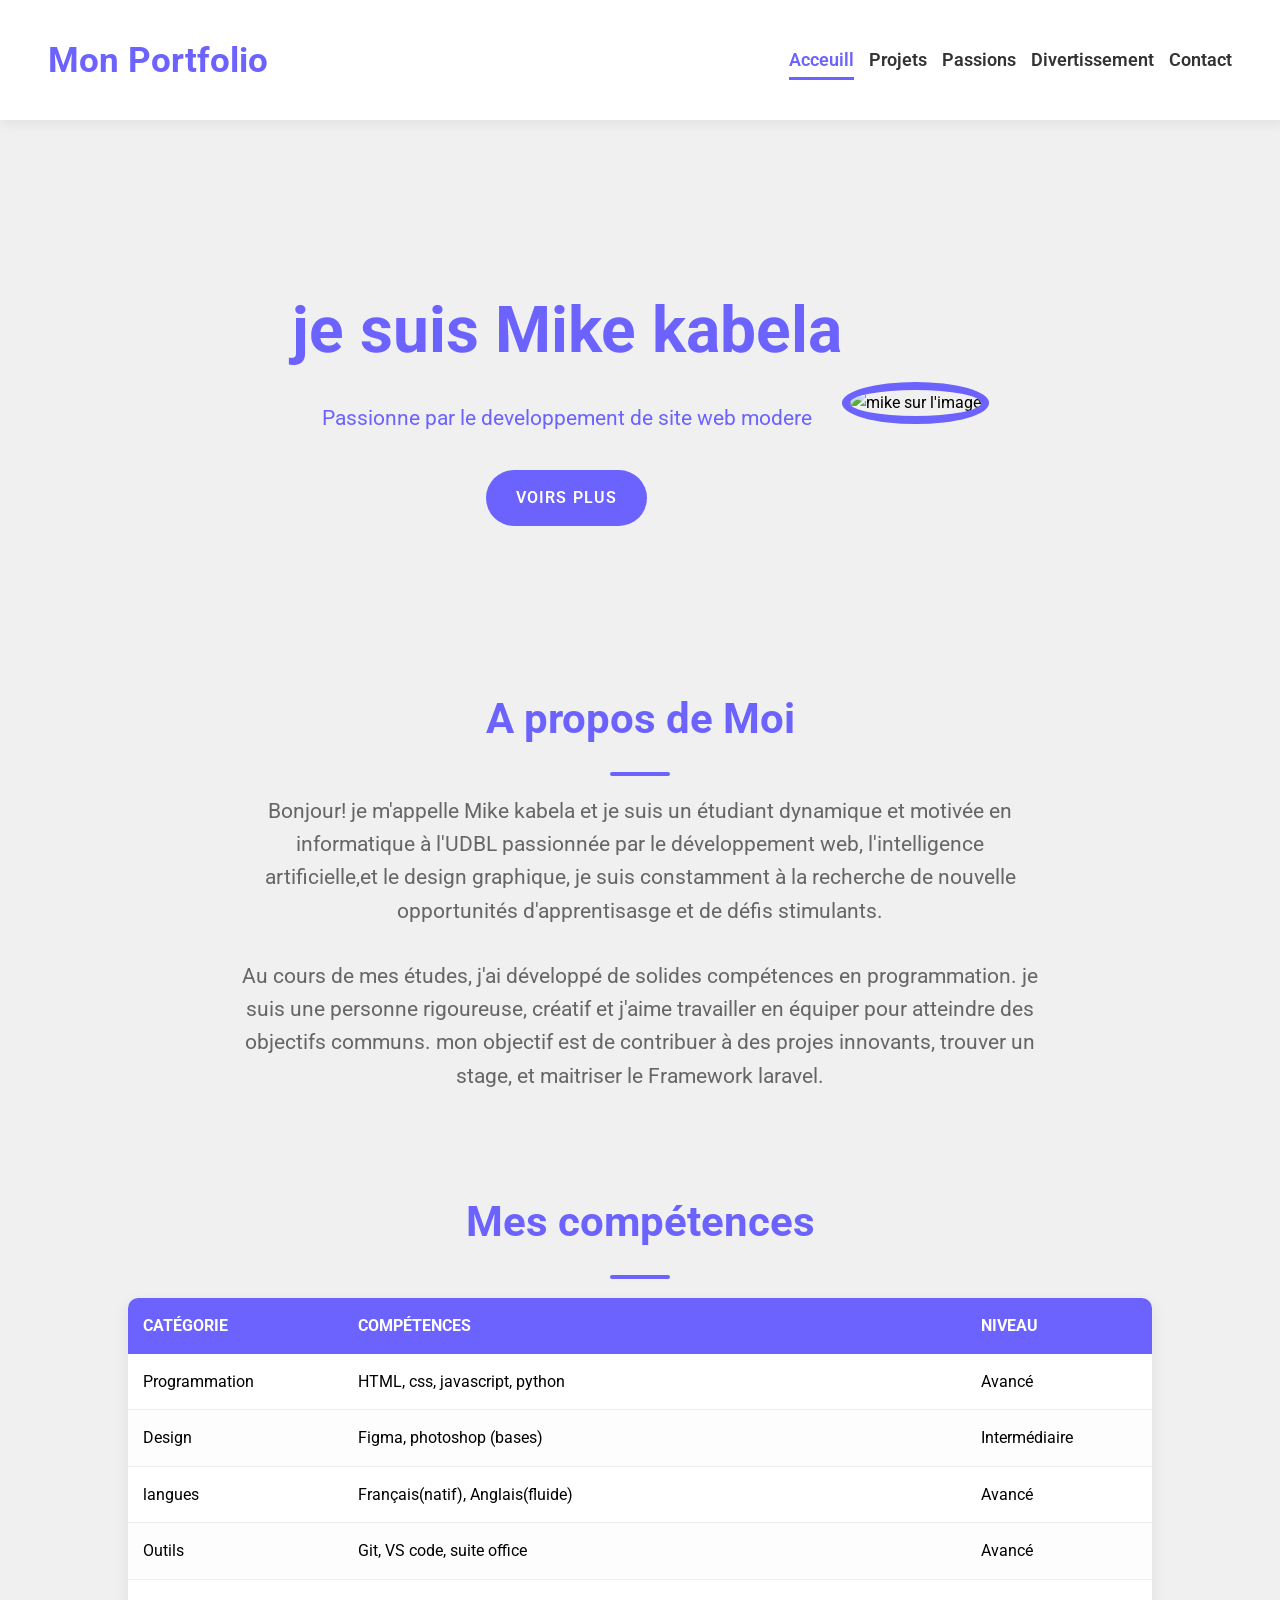
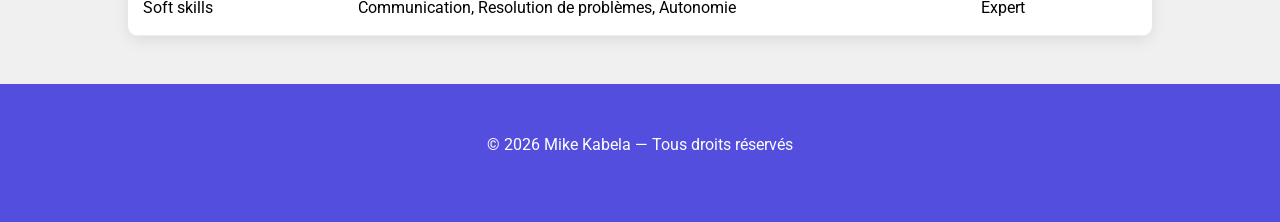
==== Index.html @ 8fb89ef6 "modification d'emplacement de fichiers et creation du dossier pages" ====
<!DOCTYPE html>
<html lang="en">
<head>
    <meta charset="UTF-8">
    <meta name="viewport" content="width=device-width, initial-scale=1.0">
    <link rel="preconnect" href="https://fonts.googleapis.com">
    <link rel="preconnect" href="https://fonts.gstatic.com" crossorigin>
    <link href="https://fonts.googleapis.com/css2?family=Roboto:ital,wght@0,100..900;1,100..900&display=swap" rel="stylesheet">
    <link rel="stylesheet" href="https://cdnjs.cloudflare.com/ajax/libs/font-awesome/7.0.1/css/all.min.css">
    <link rel="stylesheet" href="css/style.css">
    <title>Mon portefolio</title>
</head>
<body>
    <header>
        <div>
            <a href="#">Mon Portfolio</a>
        </div>
        <nav>
            <ul>
                <li><a href="Index.html" class="active">Acceuill</a></li>
                <li><a href="pages/projets.html">Projets</a></li>
                <li><a href="pages/passion.html">Passions</a></li>
                <li><a href="pages/divertissement.html">Divertissement</a></li>
                <li><a href="pages/contact.html">Contact</a></li>
            </ul>
        </nav>
    </header>
    
    <main>
        <section class="hero">
            <div>
                <h1>je suis Mike kabela</h1>
                <p>Passionne par le developpement de site web modere</p>
                <a href="pages/projets.html">Voirs plus</a>
            </div>
            <div>
                <img src="image/photo.JPEG" alt="mike sur l'image" width="300">
            </div>
        </section>

        <section class="apropo">
            <h2>A propos de Moi</h2> 
            <p>Bonjour! je m'appelle Mike kabela et je suis un 
                étudiant  dynamique et motivée en informatique à l'UDBL  passionnée par le 
                développement web, l'intelligence artificielle,et le design graphique, je suis 
                constamment à la recherche de nouvelle opportunités d'apprentisasge et de défis stimulants.   
            </p> 
            <p> Au cours de mes études, j'ai développé de solides compétences en programmation.
                je suis une personne rigoureuse, créatif et j'aime travailler en équiper pour 
                atteindre des objectifs communs. mon objectif est de contribuer à des projes innovants,
                trouver un stage, et maitriser le Framework laravel. 
            </p> 
        </section>

        <section class="competences">
            <h2>Mes compétences</h2> 
            <table>
                <thead> 
                    <tr> 
                        <th>Catégorie</th> 
                        <th>Compétences</th> 
                        <th>Niveau</th> 
                    </tr> 
                </thead> 
                <tbody>
                    <tr> 
                        <td>Programmation</td> 
                        <td>HTML, css, javascript, python</td> 
                        <td>Avancé</td> 
                    </tr> 
                    <tr> 
                        <td>Design</td> 
                        <td>Figma, photoshop (bases)</td> 
                        <td>Intermédiaire</td> 
                    </tr> 
                    <tr> 
                        <td>langues</td> 
                        <td>Français(natif), Anglais(fluide)</td> 
                        <td>Avancé</td> 
                    </tr> 
                    <tr> 
                        <td>Outils</td> 
                        <td>Git, VS code, suite office</td> 
                        <td>Avancé</td> 
                    </tr> 
                    <tr> 
                        <td>Soft skills</td> 
                        <td>Communication, Resolution de problèmes, Autonomie</td> 
                        <td>Expert</td> 
                    </tr> 
                </tbody> 
            </Table> 
        </section>
    </main>

    <footer>
        <p>© 2026 Mike Kabela — Tous droits réservés</p>
        <i class="fa-brands fa-github"></i>
        <i class="fa-brands fa-x-twitter"></i>
        <i class="fa-brands fa-google"></i>
    </footer>
</body>
</html>
---- css/style.css ----
:root{
    --violet-doux: #6c63ff;
    --violet-fonce: #534edd;
    --orange-vif: #ffa726;
    --gris-tres-fonce: #333;
    --gris-fonce: #666;
    --gris-tres-clair: #f0f0f0;
    --gris-clair: #eee;
}

*{
    margin: 0;
    padding: 0;
    box-sizing: border-box;
}

body{
    background-color: var(--gris-tres-clair);
    font-family: "Roboto", sans-serif;
    line-height: 1.6;
}

header{
    background-color: white;
    box-shadow: 2px 6px 10px rgba(0, 0, 0, 0.05);
    position: sticky;
    top: 0;
    z-index: 100;
    display: flex;
    justify-content: space-between;
    align-items: center;
    padding: 2rem 3rem;
}

header div a {
    text-decoration: none;
    font-size: 2.2rem;
    font-weight: bold;
    color: var(--violet-doux);
}
ul li{
    list-style: none;
    margin-left: 15px;
}
ul {
    display: flex;
}
ul li a {
    text-decoration: none;
    color: var(--gris-tres-fonce);
    font-weight: 600; 
    font-size: 1.1rem;
    position: relative;
    padding: 10px 0;
}

ul li a:hover {
    color: var(--violet-doux);
}

ul li a::after {
    content: "";
    position: absolute;
    left: 0;
    bottom: 0;
    height: 3px;
    background-color: var(--violet-doux);
    transition: width 0.3s ease;
 }
ul li a:hover::after {
    width: 100%;
}
a.active{
    color: var(--violet-doux);
}

a.active::after {
    width: 100%;
}

.hero {
    display: flex;
    justify-content: center;
    align-items: center;
    gap: srem;
    text-align: center;
    margin: 10rem 2rem;
}

.hero img{
    width: 300px;
    height: 300px;
    object-fit: cover;
    border-radius: 50%;
    border: 8px solid var(--violet-doux);
}

.hero h1{
    color: var(--violet-doux);
    font-size: 4rem;
    font-weight: 700;
    margin-bottom: 1.2rem;
}

.hero p{
    color: var(--violet-doux);
    font-size: 1.3rem;
    margin-bottom: 1.2rem;
}

.hero a {
    text-decoration: none;
    display: inline-block;
    background-color: var(--violet-doux);
    color: white;
    padding: 15px 30px;
    border-radius: 50px;
    text-transform: uppercase;
    letter-spacing: 1.1px;
    font-weight: 600;
    margin-top: 1rem;
    transition: background-color 0.3s ease, transform 0.2s ease;
}

.hero a:hover{
    background-color: var(--violet-fonce);
    transform: translateY(-3px);
}

.apropo {
    width: 800px;
    margin: 6rem auto;
    text-align: center;
}

section h2 {
    color: var(--violet-doux);
    font-size: 2.6rem;
    font-weight: 700;
    position: relative;
    text-align: center;
}

section h2::after {
    content: '';
    display: block;
    width: 60px;
    height: 4px;
    background-color: var(--violet-doux);
    margin: 1.2rem auto;
    border-radius: 2px;
}

.apropo p {
    margin-bottom: 2rem;
    color: var(--gris-fonce);
    font-size: 1.3rem;

}

.competences table {
    width: 80%;
    margin: 0 auto;
    background-color: #fff;
    box-shadow: 0 5px 15px rgba(0, 0, 0, 0.08);
    margin-bottom: 3rem;
    border-radius: 10px;
    border-collapse: collapse;
    overflow: hidden;
}

.competences table th, .competences table td {
    padding: 15px;
}

.competences table thead tr {
    background-color: var(--violet-doux);
    color: #FFF;
    text-transform: uppercase;
    text-align: left;

}

.competences table td {
    border-bottom: 1px solid var(--gris-clair);
}

.competences table tbody tr:nth-child(even) {
    background-color: #fdfdfd;
}

.competences tbody tr {
    transition: background-color 0.3s ease, transform 0.2s ease;
}

.competences tbody tr:hover {
    background-color: #f0f0f0;
    transform: translateY(-3px);
}
footer {
    background-color: var(--violet-fonce);
    color: #fff;
    margin-top: 3rem;
    padding: 3rem;
    text-align: center;
}
footer p {
    margin-bottom: 1rem;
}

footer a {
    font-size: 1.6em;
    color: #FFF;
    margin: 0 10px;
    transition: color 0.3s ease, transform 0.2s ease;
}

footer a:hover {
    color: var(--orange-vif);
    transform: translateY(-3px);
}

/* Sylisation du projets*/

.projets{
text-align:center;
padding:40px;
}

.cellule {
display:grid;
grid-template-columns:repeat(3,1fr);
gap:30px;
max-width:1100px;
margin:auto;
}

.carte {
    height: 360px;
    display: flex;
    flex-direction: column;
    background:white;
    border-radius:10px;
    overflow:hidden;
    box-shadow:0 5px 15px rgba(0,0,0,0.1);
    transition: 0.3s;
}

.carte:hover{
box-shadow:0 10px 25px rgba(0,0,0,0.15);
}

.carte img{
    height: 35%;
    width: 100%;
    object-fit: cover;
    border-bottom: 1px solid var(--violet-doux);
}

.carte:hover img{
width:100%;
height:180px;
object-fit:cover;
border-bottom:1px solid var(--violet-doux);
}

.carte h3{
    text-align: left;
    padding:15px;
    margin:0;
    color: var(--violet-doux);
}

.carte p{
    text-align: left;
    padding:0 15px;
    color:#555;
}



.tags{
padding:15px;
text-align: left;
color: var(--violet-doux);
}

.tags span{
background:#eee;
padding:5px 10px;
border-radius:20px;
font-size:12px;
margin-right:5px;
}

/* LINKS */

.icone {
display:flex;
justify-content:space-between;
padding:15px;
border-top:1px solid #eee;
margin-top:10px;
}

.icone a{
text-decoration:none;
color:#333;
font-size:14px;
}

.icone i{
margin-right:6px;
}
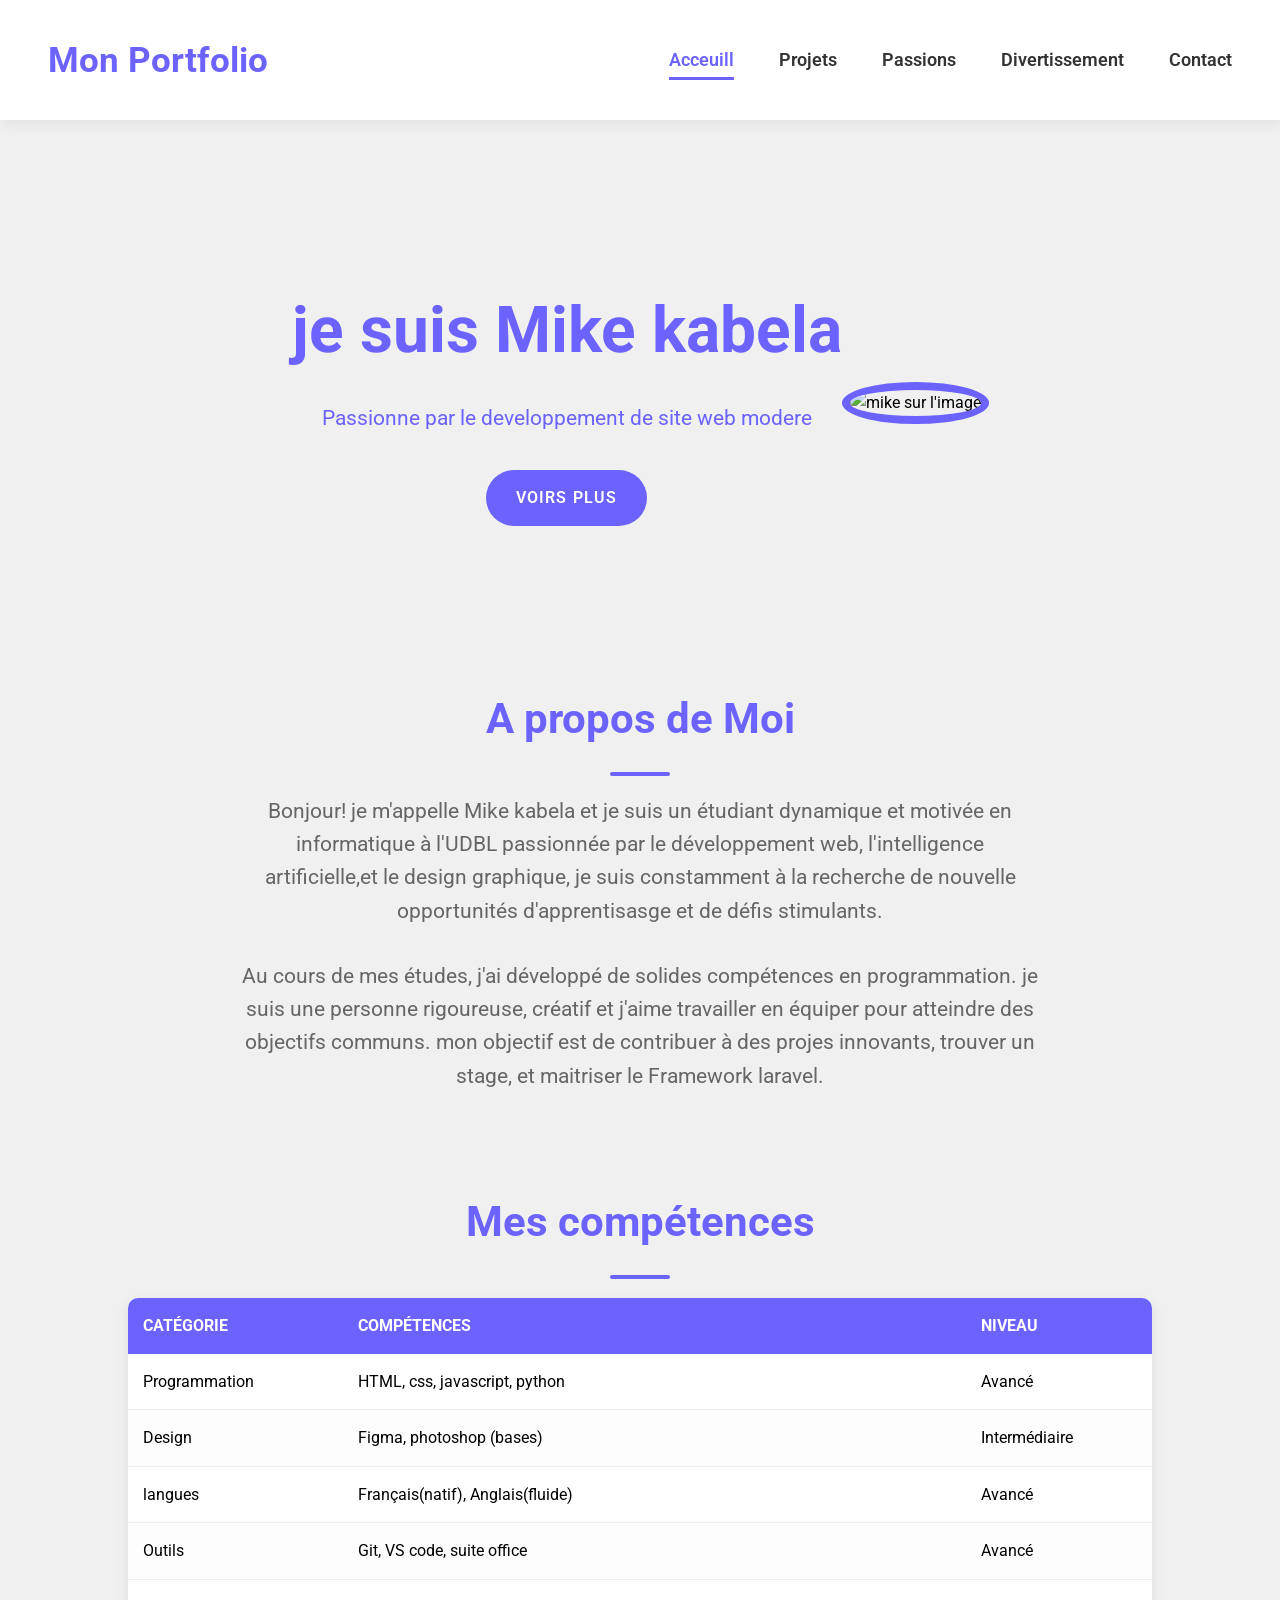
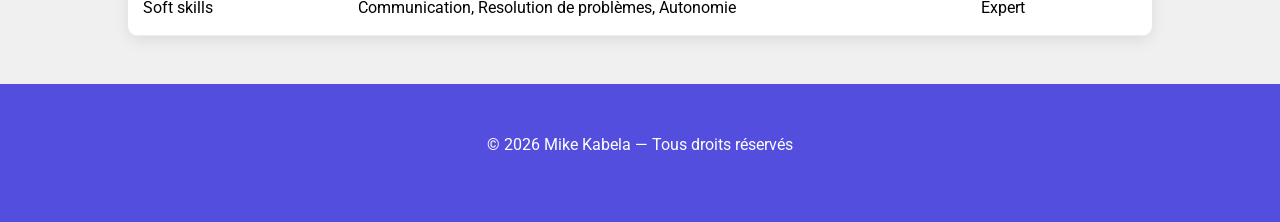
==== commit b6c174a0: "ajout de la page contact" ====
--- a/Index.html
+++ b/Index.html
@@ -15,23 +15,28 @@
         <div>
             <a href="#">Mon Portfolio</a>
         </div>
+        <!-- Nouveau bouton hamburger -->
+        <div class="menu-toggle" id="mobile-menu">
+            <i class="fa-solid fa-bars"></i>
+        </div>
         <nav>
-            <ul>
+            <ul class="nav-list">
                 <li><a href="Index.html" class="active">Acceuill</a></li>
-                <li><a href="pages/projets.html">Projets</a></li>
-                <li><a href="pages/passion.html">Passions</a></li>
-                <li><a href="pages/divertissement.html">Divertissement</a></li>
-                <li><a href="pages/contact.html">Contact</a></li>
+                <li><a href="projets.html">Projets</a></li>
+                <li><a href="passion.html">Passions</a></li>
+                <li><a href="divertissement.html">Divertissement</a></li>
+                <li><a href="contact.html">Contact</a></li>
             </ul>
         </nav>
     </header>
+
     
     <main>
         <section class="hero">
             <div>
                 <h1>je suis Mike kabela</h1>
                 <p>Passionne par le developpement de site web modere</p>
-                <a href="pages/projets.html">Voirs plus</a>
+                <a href="projets.html">Voirs plus</a>
             </div>
             <div>
                 <img src="image/photo.JPEG" alt="mike sur l'image" width="300">
@@ -99,5 +104,21 @@
         <i class="fa-brands fa-x-twitter"></i>
         <i class="fa-brands fa-google"></i>
     </footer>
+
+    <script>
+        const menuToggle = document.getElementById('mobile-menu');
+        const navList = document.querySelector('.nav-list');
+
+        menuToggle.addEventListener('click', () => {
+            // Cela va déclencher l'animation CSS max-height et opacity
+            navList.classList.toggle('active');
+            
+            // Change l'icône
+            const icon = menuToggle.querySelector('i');
+            icon.classList.toggle('fa-bars');
+            icon.classList.toggle('fa-xmark');
+        });
+    </script>
+
 </body>
 </html>
--- a/css/style.css
+++ b/css/style.css
@@ -38,6 +38,23 @@
     font-weight: bold;
     color: var(--violet-doux);
 }
+
+/* --- MENU TOGGLE (Bouton hamburger) --- */
+.menu-toggle {
+    display: none; /* Caché sur ordinateur */
+    font-size: 1.5rem;
+    cursor: pointer;
+    color: var(--violet-fonce);
+}
+
+/* --- LISTE DE NAVIGATION --- */
+.nav-list {
+    display: flex;
+    justify-content: flex-end;
+    align-items: center;
+    gap: 30px;
+}
+
 ul li{
     list-style: none;
     margin-left: 15px;
@@ -222,76 +239,84 @@
 
 /* Sylisation du projets*/
 
-.projets{
-text-align:center;
-padding:40px;
+/* Stylisation des projets */
+.projets {
+    text-align: center;
+    padding: 40px;
 }
 
 .cellule {
-display:grid;
-grid-template-columns:repeat(3,1fr);
-gap:30px;
-max-width:1100px;
-margin:auto;
+    display: grid;
+    grid-template-columns: repeat(3, 1fr);
+    gap: 30px;
+    max-width: 1100px;
+    margin: auto;
 }
 
 .carte {
-    height: 360px;
+    height: 400px; /* Hauteur fixe pour l'alignement */
     display: flex;
     flex-direction: column;
-    background:white;
-    border-radius:10px;
-    overflow:hidden;
-    box-shadow:0 5px 15px rgba(0,0,0,0.1);
-    transition: 0.3s;
-}
-
-.carte:hover{
-box-shadow:0 10px 25px rgba(0,0,0,0.15);
-}
-
-.carte img{
-    height: 35%;
+    background: white;
+    border-radius: 12px;
+    overflow: hidden;
+    box-shadow: 0 4px 12px rgba(0,0,0,0.08);
+    transition: transform 0.3s ease, box-shadow 0.3s ease; /* Transition douce */
+    position: relative;
+}
+
+/* --- EFFET HOVER SUR LA CARTE --- */
+.carte:hover {
+    transform: translateY(-10px); /* La carte monte légèrement */
+    box-shadow: 0 12px 30px rgba(0,0,0,0.15); /* Ombre plus profonde */
+}
+
+/* Conteneur d'image pour le zoom */
+.carte img {
+    height: 200px; /* Hauteur fixe pour l'image */
     width: 100%;
     object-fit: cover;
-    border-bottom: 1px solid var(--violet-doux);
-}
-
-.carte:hover img{
-width:100%;
-height:180px;
-object-fit:cover;
-border-bottom:1px solid var(--violet-doux);
-}
-
-.carte h3{
+    border-bottom: 1px solid var(--gris-clair);
+    transition: transform 0.5s ease; /* Transition longue pour le zoom */
+}
+
+/* --- EFFET ZOOM SUR L'IMAGE --- */
+.carte:hover img {
+    transform: scale(1.1); /* L'image zoome sans changer la taille du bloc */
+}
+
+.carte h3 {
     text-align: left;
-    padding:15px;
-    margin:0;
-    color: var(--violet-doux);
-}
-
-.carte p{
+    padding: 15px 15px 5px 15px;
+    margin: 0;
+    color: var(--violet-doux);
+    font-size: 1.4rem;
+}
+
+.carte p {
     text-align: left;
-    padding:0 15px;
-    color:#555;
-}
-
-
-
-.tags{
-padding:15px;
-text-align: left;
-color: var(--violet-doux);
-}
-
-.tags span{
-background:#eee;
-padding:5px 10px;
-border-radius:20px;
-font-size:12px;
-margin-right:5px;
-}
+    padding: 0 15px;
+    color: var(--gris-fonce);
+    font-size: 0.95rem;
+    flex-grow: 1; /* Pousse les tags vers le bas */
+}
+
+.tags {
+    padding: 10px 15px;
+    text-align: left;
+}
+
+.tags span {
+    background: var(--gris-tres-clair);
+    color: var(--violet-doux);
+    padding: 4px 12px;
+    border-radius: 15px;
+    font-size: 11px;
+    font-weight: 600;
+    margin-right: 5px;
+    border: 1px solid var(--gris-clair);
+}
+
 
 /* LINKS */
 
@@ -313,4 +338,218 @@
 margin-right:6px;
 }
 
-
+/* pour le pages en construiction */
+ 
+/* Style du conteneur central */
+.content {
+    text-align: center;
+    padding: 50px 20px;
+    font-family: 'Roboto', sans-serif;
+}
+
+/* Style de l'icône Grue */
+.crane-icon {
+    font-size: 80px; /* Taille de l'icône */
+    color: #f1c40f;  /* Couleur jaune chantier */
+    display: inline-block;
+    margin-bottom: 20px;
+    /* Animation de balancement */
+    animation: crane-swing 3s ease-in-out infinite;
+    transform-origin: bottom center;
+}
+
+/* Animation de balancement */
+@keyframes crane-swing {
+    0% { transform: rotate(-12deg); }
+    50% { transform: rotate(12deg); }
+    100% { transform: rotate(-12deg); }
+}
+
+.content h1 {
+    font-size: 2rem;
+    margin: 10px 0;
+    color: #333;
+}
+
+.content p {
+    color: #666;
+    font-size: 1.1rem;
+}
+
+/* =================================
+   RESPONSIVE DESIGN (Mobiles & Tablettes)
+   ================================= */
+
+@media screen and (max-width: 768px) {
+    
+    /* 1. HEADER & NAVIGATION */
+    header {
+        padding: 1rem 1.5rem;
+        position: relative;
+    }
+
+    header div a {
+        font-size: 1.5rem; /* Logo plus petit */
+    }
+
+    .menu-toggle {
+        display: block; /* Affiche le bouton ☰ */
+    }
+
+    ul.nav-list {
+        display: none; /* Cache le menu */
+        flex-direction: column;
+        width: 100%;
+        background: white;
+        position: absolute;
+        top: 100%;
+        left: 0;
+        padding: 20px;
+        box-shadow: 0 10px 15px rgba(0,0,0,0.1);
+        z-index: 1000;
+    }
+
+    ul.nav-list.active {
+        display: flex; /* Affiche le menu quand on clique */
+    }
+
+    ul li {
+        margin: 10px 0;
+        text-align: center;
+    }
+
+    /* 2. SECTION HERO (Texte et Image sur la même ligne) */
+    .hero {
+        flex-direction: row; 
+        flex-wrap: nowrap;   /* Force l'alignement côte à côte */
+        justify-content: space-between;
+        align-items: center;
+        margin: 3rem 1rem;
+        gap: 15px;
+        text-align: left;
+    }
+
+    .hero h1 {
+        font-size: 1.5rem; /* Taille réduite pour mobile */
+        margin-bottom: 0.5rem;
+    }
+
+    .hero p {
+        font-size: 0.9rem;
+    }
+
+    .hero img {
+        width: 150px; /* Image redimensionnée */
+        height: 150px;
+        flex-shrink: 0; /* Empêche la déformation */
+        border-width: 4px;
+    }
+
+    .hero a {
+        padding: 10px 15px;
+        font-size: 0.75rem;
+    }
+
+    /* 3. SECTION A PROPOS */
+    .apropo {
+        width: 90%; /* Prend plus de place sur petit écran */
+        margin: 3rem auto;
+    }
+
+    .apropo p {
+        font-size: 1rem;
+        padding: 0 10px;
+    }
+
+    section h2 {
+        font-size: 1.8rem;
+    }
+
+    /* 4. TABLEAU DES COMPÉTENCES (Scroll horizontal si besoin) */
+        /* 4. TABLEAU DES COMPÉTENCES (Adapté mobile/tablette) */
+    .competences table {
+        width: 95%;          /* Utilise presque toute la largeur */
+        margin: 0 auto;
+        font-size: 0.8rem;    /* Texte plus petit pour que tout rentre */
+    }
+
+    .competences table th, 
+    .competences table td {
+        padding: 8px 4px;     /* Moins d'espace interne */
+        word-break: break-word; /* Coupe les mots si nécessaire */
+    }
+
+    /* On réduit la largeur des colonnes pour optimiser l'espace */
+    .competences table th:nth-child(1),
+    .competences table td:nth-child(1) {
+        width: 30%;
+    }
+    
+    .competences table th:nth-child(2),
+    .competences table td:nth-child(2) {
+        width: 50%;
+    }
+
+    .competences table th:nth-child(3),
+    .competences table td:nth-child(3) {
+        width: 20%;
+        text-align: center;
+    }
+
+
+    /* 5. SECTION PROJETS (1 colonne sur mobile) */
+    .cellule {
+        grid-template-columns: 1fr; /* Une seule carte par ligne */
+        gap: 20px;
+        padding: 0 20px;
+    }
+
+    .carte {
+        height: auto; /* Laisse le contenu définir la hauteur */
+    }
+
+    /* 6. FOOTER */
+    footer {
+        padding: 2rem 1rem;
+    }
+
+    footer p {
+        font-size: 0.9rem;
+    }
+}
+
+/* Ajustements pour très petits écrans (iPhone SE, etc.) */
+@media screen and (max-width: 480px) {
+    .hero h1 {
+        font-size: 1.2rem;
+    }
+    
+    .hero img {
+        width: 150px;
+        height: 150px;
+    }
+}
+
+@media screen and (max-width: 768px) {
+    /* ... (reste du code header) ... */
+
+    ul.nav-list {
+        display: flex; /* On utilise flex mais on le cache avec l'opacité et le transform */
+        flex-direction: column;
+        width: 100%;
+        background: white;
+        position: absolute;
+        top: 100%;
+        left: 0;
+        z-index: 1000;
+        padding: 20px;
+        box-shadow: 0 10px 15px rgba(0,0,0,0.1);
+    }
+
+    /* Quand le menu a la classe .active (ajoutée par le JS) */
+    ul.nav-list.active {
+        display: flex;
+    }
+}
+
+
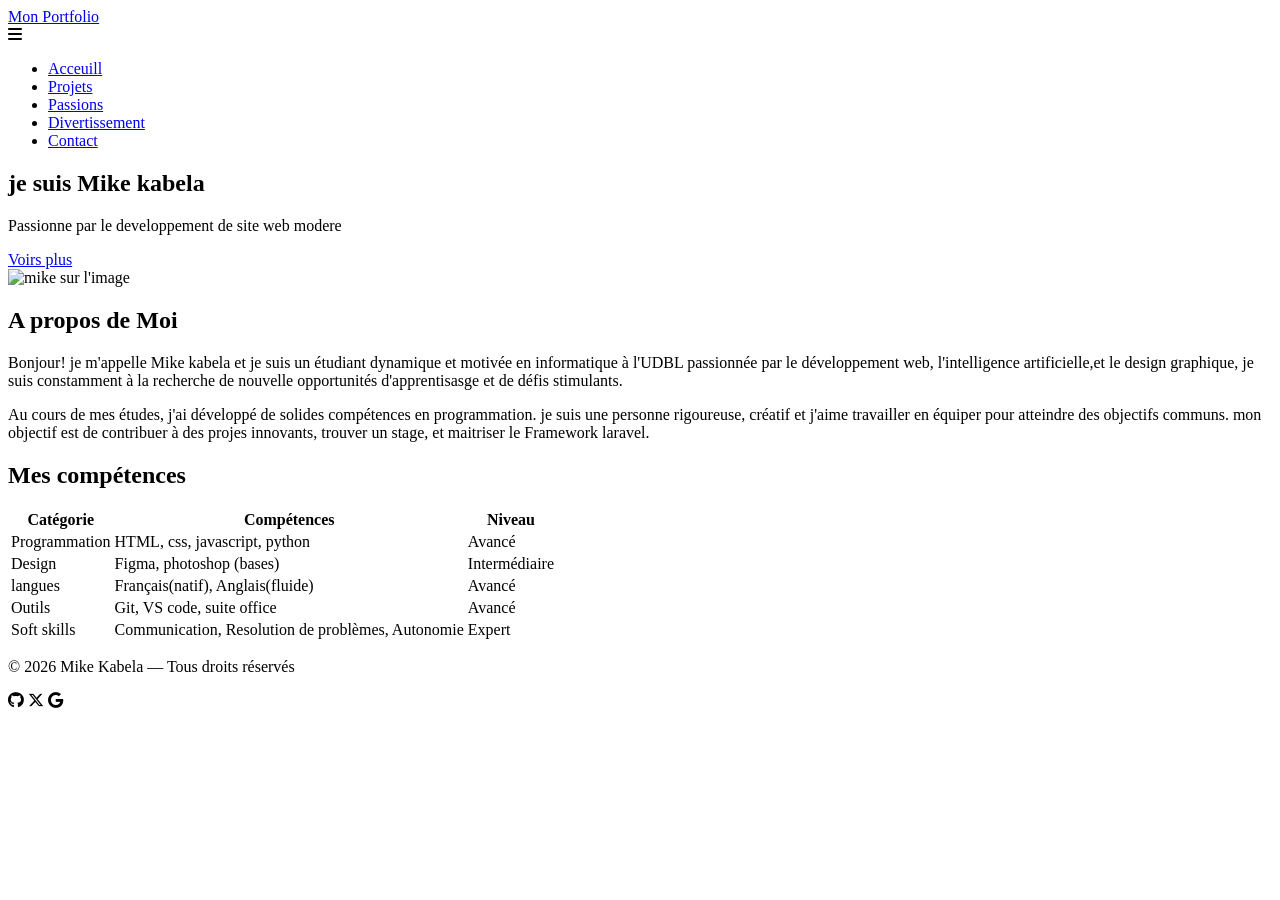
==== commit f831b1a8: "ajout de favicon" ====
--- a/Index.html
+++ b/Index.html
@@ -2,12 +2,28 @@
 <html lang="en">
 <head>
     <meta charset="UTF-8">
-    <meta name="viewport" content="width=device-width, initial-scale=1.0">
-    <link rel="preconnect" href="https://fonts.googleapis.com">
-    <link rel="preconnect" href="https://fonts.gstatic.com" crossorigin>
-    <link href="https://fonts.googleapis.com/css2?family=Roboto:ital,wght@0,100..900;1,100..900&display=swap" rel="stylesheet">
-    <link rel="stylesheet" href="https://cdnjs.cloudflare.com/ajax/libs/font-awesome/7.0.1/css/all.min.css">
-    <link rel="stylesheet" href="css/style.css">
+    <link rel="preconnect" href="https://gstatic.com" crossorigin>
+    <link href="https://googleapis.com/css2?family=Roboto:wght@300;400;500;700;900&display=swap" rel="stylesheet">
+    <link rel="stylesheet" href="https://cdnjs.cloudflare.com/ajax/libs/font-awesome/6.7.2/css/all.min.css">
+    
+    <!-- Favicon (Barre d'onglet) -->
+    <link rel="icon" type="image/jpeg" href="Image/photo.JPEG">
+
+    <!-- Open Graph (Partage WhatsApp, Facebook, LinkedIn) -->
+    <meta property="og:type" content="website">
+    <meta property="og:url" content="https://github.com/Sarcelle007/Mon-portfolio-2026/blob/main/Image/photo.JPEG?raw=true"> <!-- Remplace par ton lien final Netlify -->
+    <meta property="og:title" content="Portfolio de Mike Kabela">
+    <meta property="og:description" content="Nous créons des solutions innovantes pour booster vos activités.">
+    <meta property="og:image" content="https://github.com">
+
+    <!-- Twitter Card -->
+    <meta name="twitter:card" content="summary_large_image">
+    <meta name="twitter:title" content="Portfolio de Mike Kabela">
+    <meta name="twitter:description" content="Solutions innovantes pour booster vos activités.">
+    <meta name="twitter:image" content="https://github.com">
+
+    <!-- Fichier CSS -->
+     
     <title>Mon portefolio</title>
 </head>
 <body>
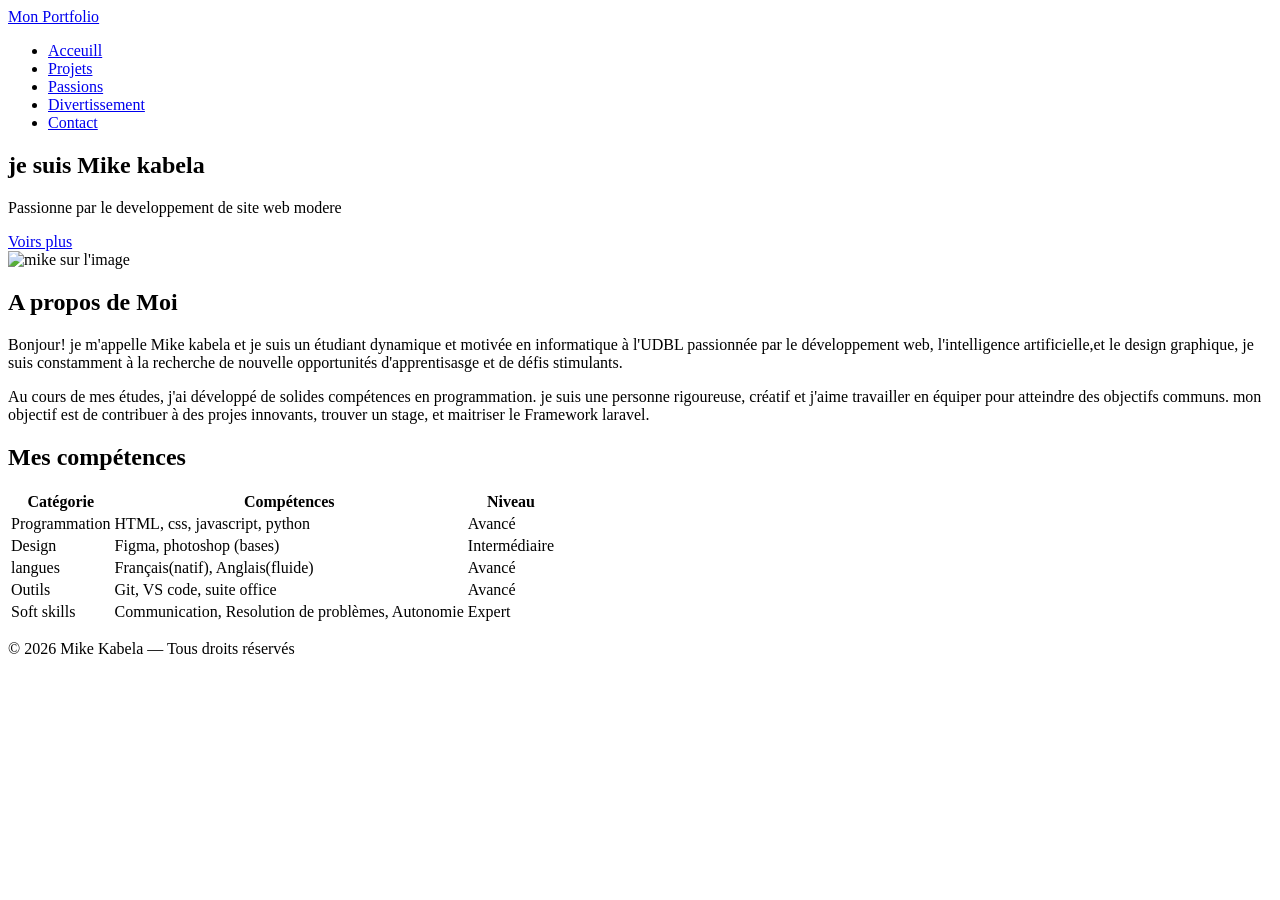
==== commit e4f10abd: "ajout de favicon" ====
--- a/Index.html
+++ b/Index.html
@@ -2,28 +2,27 @@
 <html lang="en">
 <head>
     <meta charset="UTF-8">
-    <link rel="preconnect" href="https://gstatic.com" crossorigin>
-    <link href="https://googleapis.com/css2?family=Roboto:wght@300;400;500;700;900&display=swap" rel="stylesheet">
-    <link rel="stylesheet" href="https://cdnjs.cloudflare.com/ajax/libs/font-awesome/6.7.2/css/all.min.css">
+    <meta name="viewport" content="width=device-width, initial-scale=1.0">
     
-    <!-- Favicon (Barre d'onglet) -->
     <link rel="icon" type="image/jpeg" href="Image/photo.JPEG">
 
-    <!-- Open Graph (Partage WhatsApp, Facebook, LinkedIn) -->
+    <!-- Open Graph (CORRIGÉ ICI) -->
     <meta property="og:type" content="website">
-    <meta property="og:url" content="https://github.com/Sarcelle007/Mon-portfolio-2026/blob/main/Image/photo.JPEG?raw=true"> <!-- Remplace par ton lien final Netlify -->
+    <!-- Ici on met l'adresse de ton site Netlify -->
+    <meta property="og:url" content="https://kabela-mike.netlify.app/projets"> 
     <meta property="og:title" content="Portfolio de Mike Kabela">
     <meta property="og:description" content="Nous créons des solutions innovantes pour booster vos activités.">
-    <meta property="og:image" content="https://github.com">
+    <!-- Ici on met le lien DIRECT vers la photo -->
+    <meta property="og:image" content="https://github.com/Sarcelle007/Mon-portfolio-2026/blob/main/Image/photo.JPEG?raw=true">
 
-    <!-- Twitter Card -->
+    <!-- Twitter Card (CORRIGÉ ICI) -->
     <meta name="twitter:card" content="summary_large_image">
     <meta name="twitter:title" content="Portfolio de Mike Kabela">
     <meta name="twitter:description" content="Solutions innovantes pour booster vos activités.">
-    <meta name="twitter:image" content="https://github.com">
+    <meta name="twitter:image" content="https://github.com/Sarcelle007/Mon-portfolio-2026/blob/main/Image/photo.JPEG?raw=true">
 
     <!-- Fichier CSS -->
-     
+
     <title>Mon portefolio</title>
 </head>
 <body>
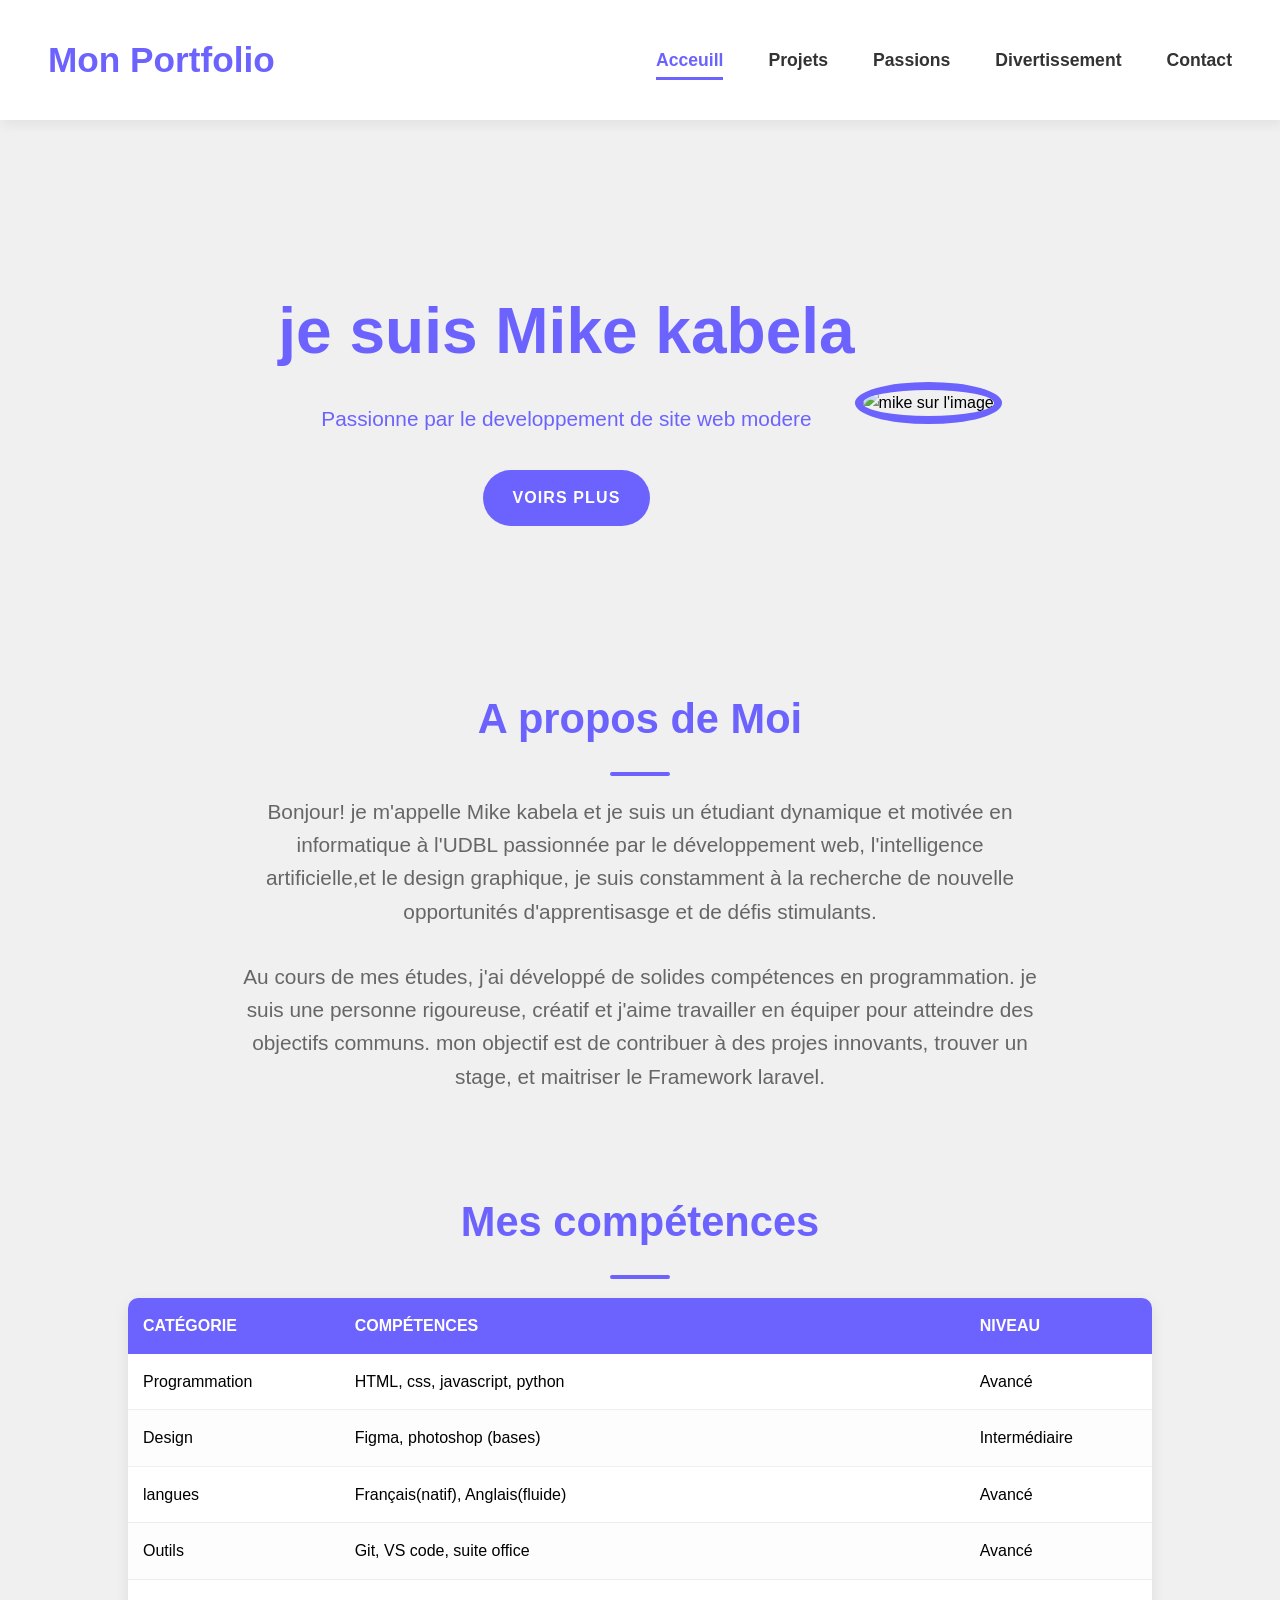
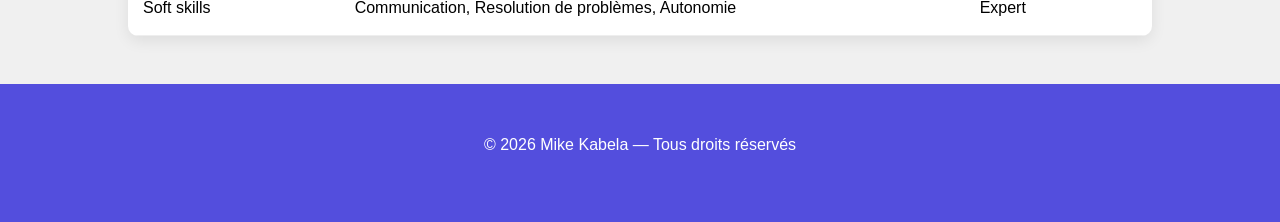
==== commit 787dbafa: "correction de stylisation" ====
--- a/Index.html
+++ b/Index.html
@@ -22,7 +22,7 @@
     <meta name="twitter:image" content="https://github.com/Sarcelle007/Mon-portfolio-2026/blob/main/Image/photo.JPEG?raw=true">
 
     <!-- Fichier CSS -->
-
+    <link rel="stylesheet" href="css/style.css">
     <title>Mon portefolio</title>
 </head>
 <body>
--- a/css/style.css
+++ b/css/style.css
@@ -0,0 +1,555 @@
+:root{
+    --violet-doux: #6c63ff;
+    --violet-fonce: #534edd;
+    --orange-vif: #ffa726;
+    --gris-tres-fonce: #333;
+    --gris-fonce: #666;
+    --gris-tres-clair: #f0f0f0;
+    --gris-clair: #eee;
+}
+
+*{
+    margin: 0;
+    padding: 0;
+    box-sizing: border-box;
+}
+
+body{
+    background-color: var(--gris-tres-clair);
+    font-family: "Roboto", sans-serif;
+    line-height: 1.6;
+}
+
+header{
+    background-color: white;
+    box-shadow: 2px 6px 10px rgba(0, 0, 0, 0.05);
+    position: sticky;
+    top: 0;
+    z-index: 100;
+    display: flex;
+    justify-content: space-between;
+    align-items: center;
+    padding: 2rem 3rem;
+}
+
+header div a {
+    text-decoration: none;
+    font-size: 2.2rem;
+    font-weight: bold;
+    color: var(--violet-doux);
+}
+
+/* --- MENU TOGGLE (Bouton hamburger) --- */
+.menu-toggle {
+    display: none; /* Caché sur ordinateur */
+    font-size: 1.5rem;
+    cursor: pointer;
+    color: var(--violet-fonce);
+}
+
+/* --- LISTE DE NAVIGATION --- */
+.nav-list {
+    display: flex;
+    justify-content: flex-end;
+    align-items: center;
+    gap: 30px;
+}
+
+ul li{
+    list-style: none;
+    margin-left: 15px;
+}
+ul {
+    display: flex;
+}
+ul li a {
+    text-decoration: none;
+    color: var(--gris-tres-fonce);
+    font-weight: 600; 
+    font-size: 1.1rem;
+    position: relative;
+    padding: 10px 0;
+}
+
+ul li a:hover {
+    color: var(--violet-doux);
+}
+
+ul li a::after {
+    content: "";
+    position: absolute;
+    left: 0;
+    bottom: 0;
+    height: 3px;
+    background-color: var(--violet-doux);
+    transition: width 0.3s ease;
+ }
+ul li a:hover::after {
+    width: 100%;
+}
+a.active{
+    color: var(--violet-doux);
+}
+
+a.active::after {
+    width: 100%;
+}
+
+.hero {
+    display: flex;
+    justify-content: center;
+    align-items: center;
+    gap: srem;
+    text-align: center;
+    margin: 10rem 2rem;
+}
+
+.hero img{
+    width: 300px;
+    height: 300px;
+    object-fit: cover;
+    border-radius: 50%;
+    border: 8px solid var(--violet-doux);
+}
+
+.hero h1{
+    color: var(--violet-doux);
+    font-size: 4rem;
+    font-weight: 700;
+    margin-bottom: 1.2rem;
+}
+
+.hero p{
+    color: var(--violet-doux);
+    font-size: 1.3rem;
+    margin-bottom: 1.2rem;
+}
+
+.hero a {
+    text-decoration: none;
+    display: inline-block;
+    background-color: var(--violet-doux);
+    color: white;
+    padding: 15px 30px;
+    border-radius: 50px;
+    text-transform: uppercase;
+    letter-spacing: 1.1px;
+    font-weight: 600;
+    margin-top: 1rem;
+    transition: background-color 0.3s ease, transform 0.2s ease;
+}
+
+.hero a:hover{
+    background-color: var(--violet-fonce);
+    transform: translateY(-3px);
+}
+
+.apropo {
+    width: 800px;
+    margin: 6rem auto;
+    text-align: center;
+}
+
+section h2 {
+    color: var(--violet-doux);
+    font-size: 2.6rem;
+    font-weight: 700;
+    position: relative;
+    text-align: center;
+}
+
+section h2::after {
+    content: '';
+    display: block;
+    width: 60px;
+    height: 4px;
+    background-color: var(--violet-doux);
+    margin: 1.2rem auto;
+    border-radius: 2px;
+}
+
+.apropo p {
+    margin-bottom: 2rem;
+    color: var(--gris-fonce);
+    font-size: 1.3rem;
+
+}
+
+.competences table {
+    width: 80%;
+    margin: 0 auto;
+    background-color: #fff;
+    box-shadow: 0 5px 15px rgba(0, 0, 0, 0.08);
+    margin-bottom: 3rem;
+    border-radius: 10px;
+    border-collapse: collapse;
+    overflow: hidden;
+}
+
+.competences table th, .competences table td {
+    padding: 15px;
+}
+
+.competences table thead tr {
+    background-color: var(--violet-doux);
+    color: #FFF;
+    text-transform: uppercase;
+    text-align: left;
+
+}
+
+.competences table td {
+    border-bottom: 1px solid var(--gris-clair);
+}
+
+.competences table tbody tr:nth-child(even) {
+    background-color: #fdfdfd;
+}
+
+.competences tbody tr {
+    transition: background-color 0.3s ease, transform 0.2s ease;
+}
+
+.competences tbody tr:hover {
+    background-color: #f0f0f0;
+    transform: translateY(-3px);
+}
+footer {
+    background-color: var(--violet-fonce);
+    color: #fff;
+    margin-top: 3rem;
+    padding: 3rem;
+    text-align: center;
+}
+footer p {
+    margin-bottom: 1rem;
+}
+
+footer a {
+    font-size: 1.6em;
+    color: #FFF;
+    margin: 0 10px;
+    transition: color 0.3s ease, transform 0.2s ease;
+}
+
+footer a:hover {
+    color: var(--orange-vif);
+    transform: translateY(-3px);
+}
+
+/* Sylisation du projets*/
+
+/* Stylisation des projets */
+.projets {
+    text-align: center;
+    padding: 40px;
+}
+
+.cellule {
+    display: grid;
+    grid-template-columns: repeat(3, 1fr);
+    gap: 30px;
+    max-width: 1100px;
+    margin: auto;
+}
+
+.carte {
+    height: 400px; /* Hauteur fixe pour l'alignement */
+    display: flex;
+    flex-direction: column;
+    background: white;
+    border-radius: 12px;
+    overflow: hidden;
+    box-shadow: 0 4px 12px rgba(0,0,0,0.08);
+    transition: transform 0.3s ease, box-shadow 0.3s ease; /* Transition douce */
+    position: relative;
+}
+
+/* --- EFFET HOVER SUR LA CARTE --- */
+.carte:hover {
+    transform: translateY(-10px); /* La carte monte légèrement */
+    box-shadow: 0 12px 30px rgba(0,0,0,0.15); /* Ombre plus profonde */
+}
+
+/* Conteneur d'image pour le zoom */
+.carte img {
+    height: 200px; /* Hauteur fixe pour l'image */
+    width: 100%;
+    object-fit: cover;
+    border-bottom: 1px solid var(--gris-clair);
+    transition: transform 0.5s ease; /* Transition longue pour le zoom */
+}
+
+/* --- EFFET ZOOM SUR L'IMAGE --- */
+.carte:hover img {
+    transform: scale(1.1); /* L'image zoome sans changer la taille du bloc */
+}
+
+.carte h3 {
+    text-align: left;
+    padding: 15px 15px 5px 15px;
+    margin: 0;
+    color: var(--violet-doux);
+    font-size: 1.4rem;
+}
+
+.carte p {
+    text-align: left;
+    padding: 0 15px;
+    color: var(--gris-fonce);
+    font-size: 0.95rem;
+    flex-grow: 1; /* Pousse les tags vers le bas */
+}
+
+.tags {
+    padding: 10px 15px;
+    text-align: left;
+}
+
+.tags span {
+    background: var(--gris-tres-clair);
+    color: var(--violet-doux);
+    padding: 4px 12px;
+    border-radius: 15px;
+    font-size: 11px;
+    font-weight: 600;
+    margin-right: 5px;
+    border: 1px solid var(--gris-clair);
+}
+
+
+/* LINKS */
+
+.icone {
+display:flex;
+justify-content:space-between;
+padding:15px;
+border-top:1px solid #eee;
+margin-top:10px;
+}
+
+.icone a{
+text-decoration:none;
+color:#333;
+font-size:14px;
+}
+
+.icone i{
+margin-right:6px;
+}
+
+/* pour le pages en construiction */
+ 
+/* Style du conteneur central */
+.content {
+    text-align: center;
+    padding: 50px 20px;
+    font-family: 'Roboto', sans-serif;
+}
+
+/* Style de l'icône Grue */
+.crane-icon {
+    font-size: 80px; /* Taille de l'icône */
+    color: #f1c40f;  /* Couleur jaune chantier */
+    display: inline-block;
+    margin-bottom: 20px;
+    /* Animation de balancement */
+    animation: crane-swing 3s ease-in-out infinite;
+    transform-origin: bottom center;
+}
+
+/* Animation de balancement */
+@keyframes crane-swing {
+    0% { transform: rotate(-12deg); }
+    50% { transform: rotate(12deg); }
+    100% { transform: rotate(-12deg); }
+}
+
+.content h1 {
+    font-size: 2rem;
+    margin: 10px 0;
+    color: #333;
+}
+
+.content p {
+    color: #666;
+    font-size: 1.1rem;
+}
+
+/* =================================
+   RESPONSIVE DESIGN (Mobiles & Tablettes)
+   ================================= */
+
+@media screen and (max-width: 768px) {
+    
+    /* 1. HEADER & NAVIGATION */
+    header {
+        padding: 1rem 1.5rem;
+        position: relative;
+    }
+
+    header div a {
+        font-size: 1.5rem; /* Logo plus petit */
+    }
+
+    .menu-toggle {
+        display: block; /* Affiche le bouton ☰ */
+    }
+
+    ul.nav-list {
+        display: none; /* Cache le menu */
+        flex-direction: column;
+        width: 100%;
+        background: white;
+        position: absolute;
+        top: 100%;
+        left: 0;
+        padding: 20px;
+        box-shadow: 0 10px 15px rgba(0,0,0,0.1);
+        z-index: 1000;
+    }
+
+    ul.nav-list.active {
+        display: flex; /* Affiche le menu quand on clique */
+    }
+
+    ul li {
+        margin: 10px 0;
+        text-align: center;
+    }
+
+    /* 2. SECTION HERO (Texte et Image sur la même ligne) */
+    .hero {
+        flex-direction: row; 
+        flex-wrap: nowrap;   /* Force l'alignement côte à côte */
+        justify-content: space-between;
+        align-items: center;
+        margin: 3rem 1rem;
+        gap: 15px;
+        text-align: left;
+    }
+
+    .hero h1 {
+        font-size: 1.5rem; /* Taille réduite pour mobile */
+        margin-bottom: 0.5rem;
+    }
+
+    .hero p {
+        font-size: 0.9rem;
+    }
+
+    .hero img {
+        width: 150px; /* Image redimensionnée */
+        height: 150px;
+        flex-shrink: 0; /* Empêche la déformation */
+        border-width: 4px;
+    }
+
+    .hero a {
+        padding: 10px 15px;
+        font-size: 0.75rem;
+    }
+
+    /* 3. SECTION A PROPOS */
+    .apropo {
+        width: 90%; /* Prend plus de place sur petit écran */
+        margin: 3rem auto;
+    }
+
+    .apropo p {
+        font-size: 1rem;
+        padding: 0 10px;
+    }
+
+    section h2 {
+        font-size: 1.8rem;
+    }
+
+    /* 4. TABLEAU DES COMPÉTENCES (Scroll horizontal si besoin) */
+        /* 4. TABLEAU DES COMPÉTENCES (Adapté mobile/tablette) */
+    .competences table {
+        width: 95%;          /* Utilise presque toute la largeur */
+        margin: 0 auto;
+        font-size: 0.8rem;    /* Texte plus petit pour que tout rentre */
+    }
+
+    .competences table th, 
+    .competences table td {
+        padding: 8px 4px;     /* Moins d'espace interne */
+        word-break: break-word; /* Coupe les mots si nécessaire */
+    }
+
+    /* On réduit la largeur des colonnes pour optimiser l'espace */
+    .competences table th:nth-child(1),
+    .competences table td:nth-child(1) {
+        width: 30%;
+    }
+    
+    .competences table th:nth-child(2),
+    .competences table td:nth-child(2) {
+        width: 50%;
+    }
+
+    .competences table th:nth-child(3),
+    .competences table td:nth-child(3) {
+        width: 20%;
+        text-align: center;
+    }
+
+
+    /* 5. SECTION PROJETS (1 colonne sur mobile) */
+    .cellule {
+        grid-template-columns: 1fr; /* Une seule carte par ligne */
+        gap: 20px;
+        padding: 0 20px;
+    }
+
+    .carte {
+        height: auto; /* Laisse le contenu définir la hauteur */
+    }
+
+    /* 6. FOOTER */
+    footer {
+        padding: 2rem 1rem;
+    }
+
+    footer p {
+        font-size: 0.9rem;
+    }
+}
+
+/* Ajustements pour très petits écrans (iPhone SE, etc.) */
+@media screen and (max-width: 480px) {
+    .hero h1 {
+        font-size: 1.2rem;
+    }
+    
+    .hero img {
+        width: 150px;
+        height: 150px;
+    }
+}
+
+@media screen and (max-width: 768px) {
+    /* ... (reste du code header) ... */
+
+    ul.nav-list {
+        display: flex; /* On utilise flex mais on le cache avec l'opacité et le transform */
+        flex-direction: column;
+        width: 100%;
+        background: white;
+        position: absolute;
+        top: 100%;
+        left: 0;
+        z-index: 1000;
+        padding: 20px;
+        box-shadow: 0 10px 15px rgba(0,0,0,0.1);
+    }
+
+    /* Quand le menu a la classe .active (ajoutée par le JS) */
+    ul.nav-list.active {
+        display: flex;
+    }
+}
+
+
